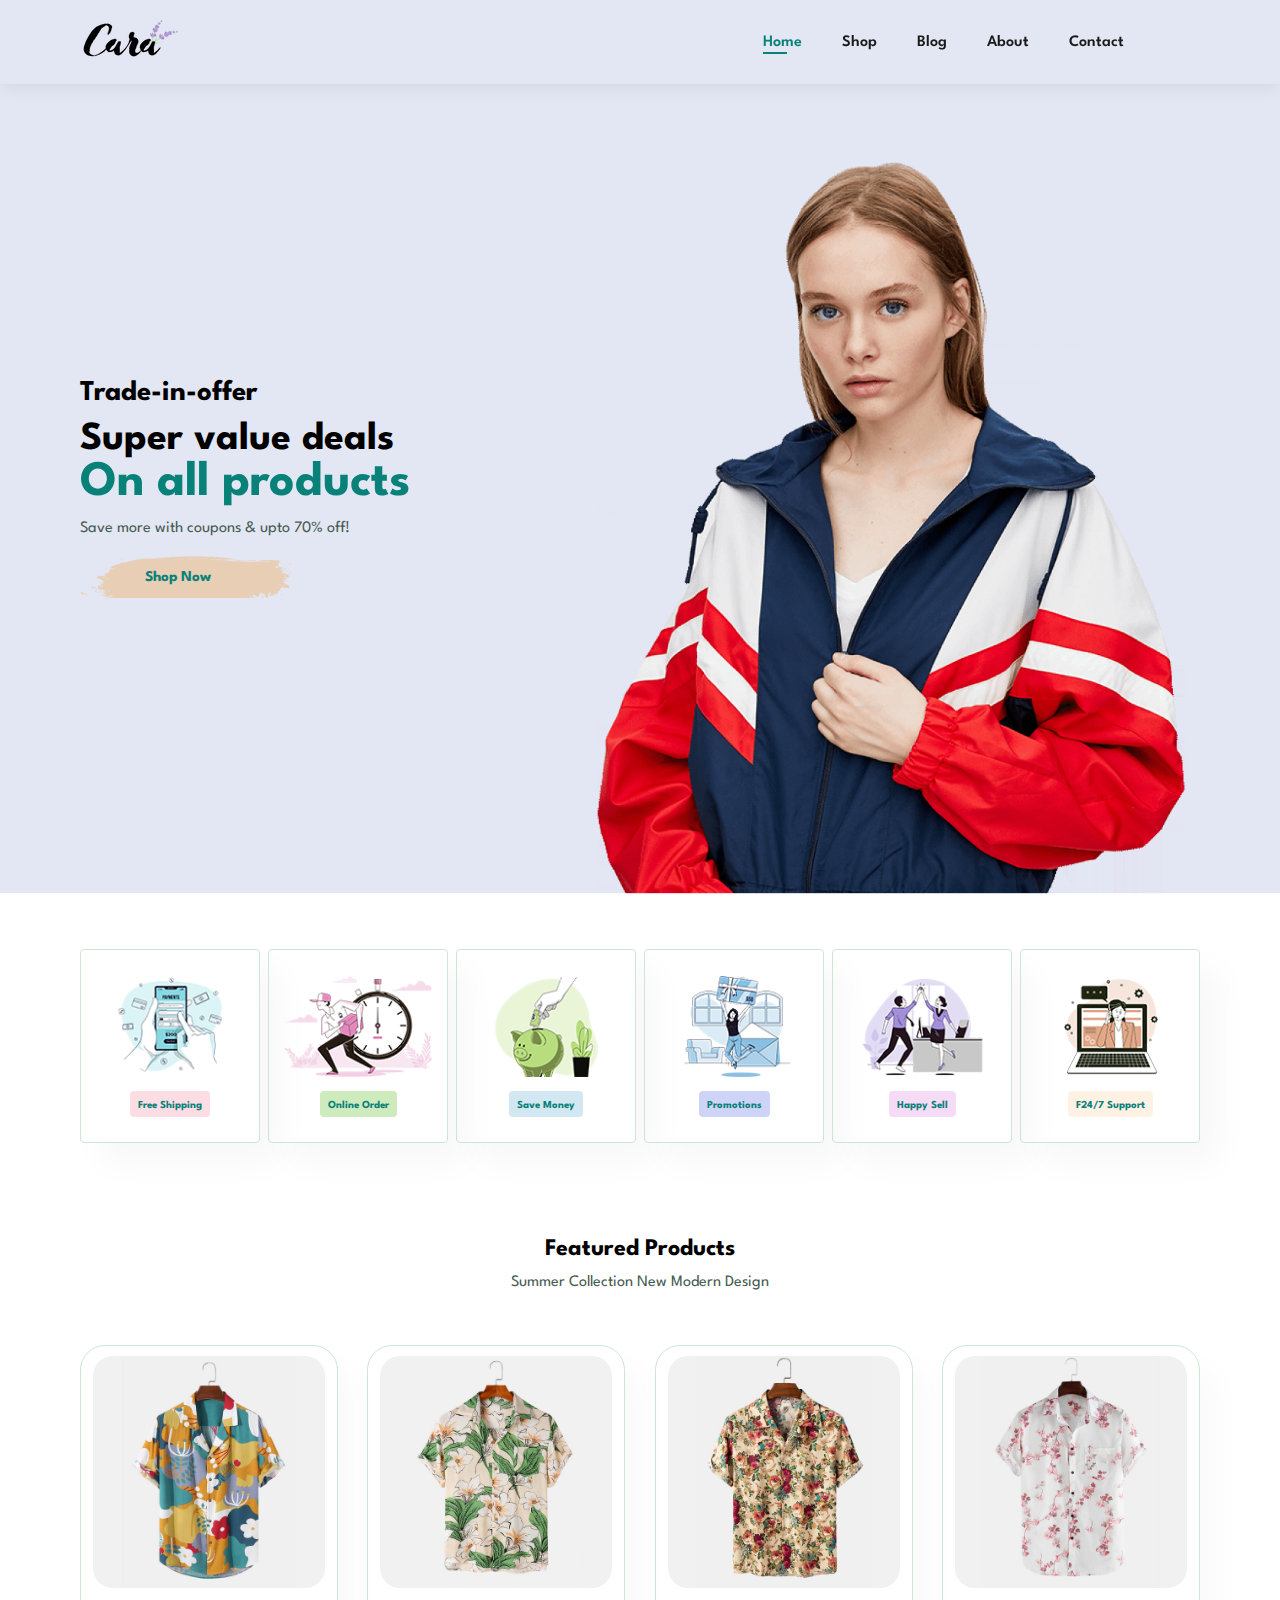
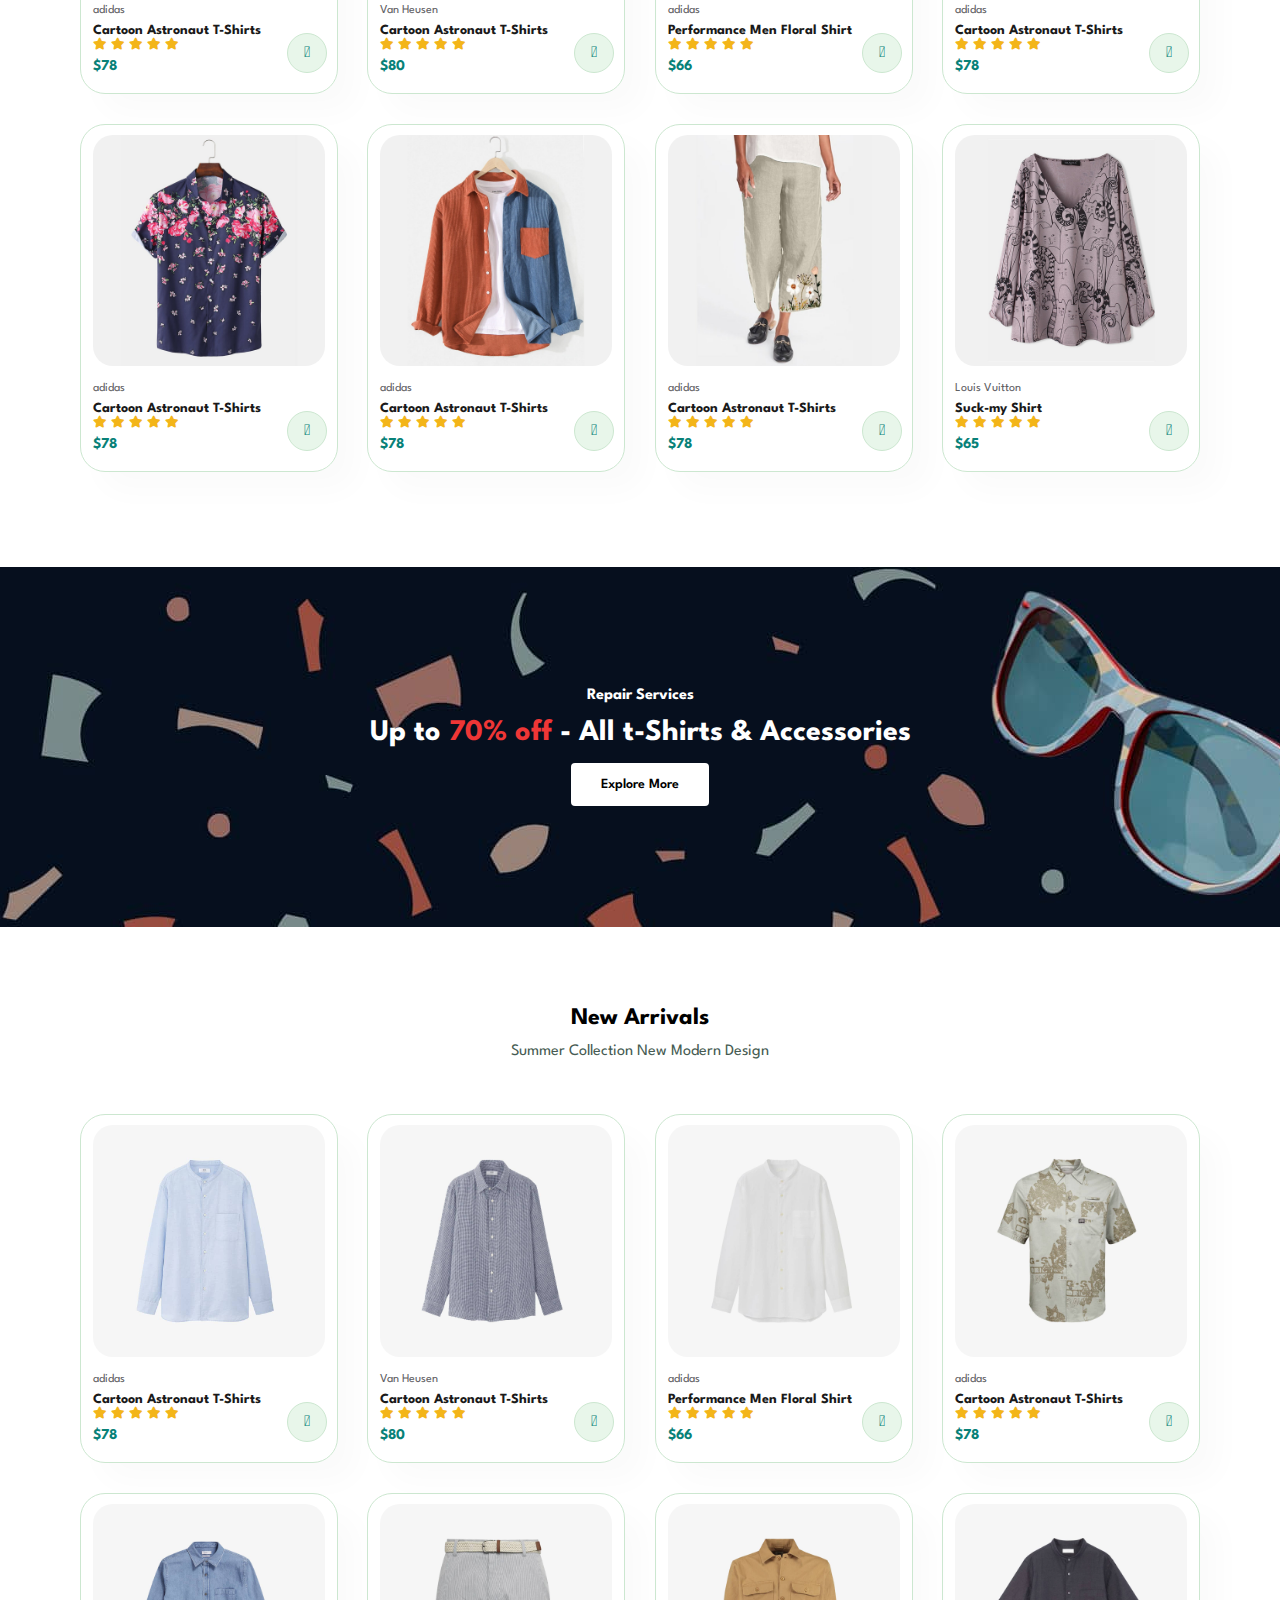
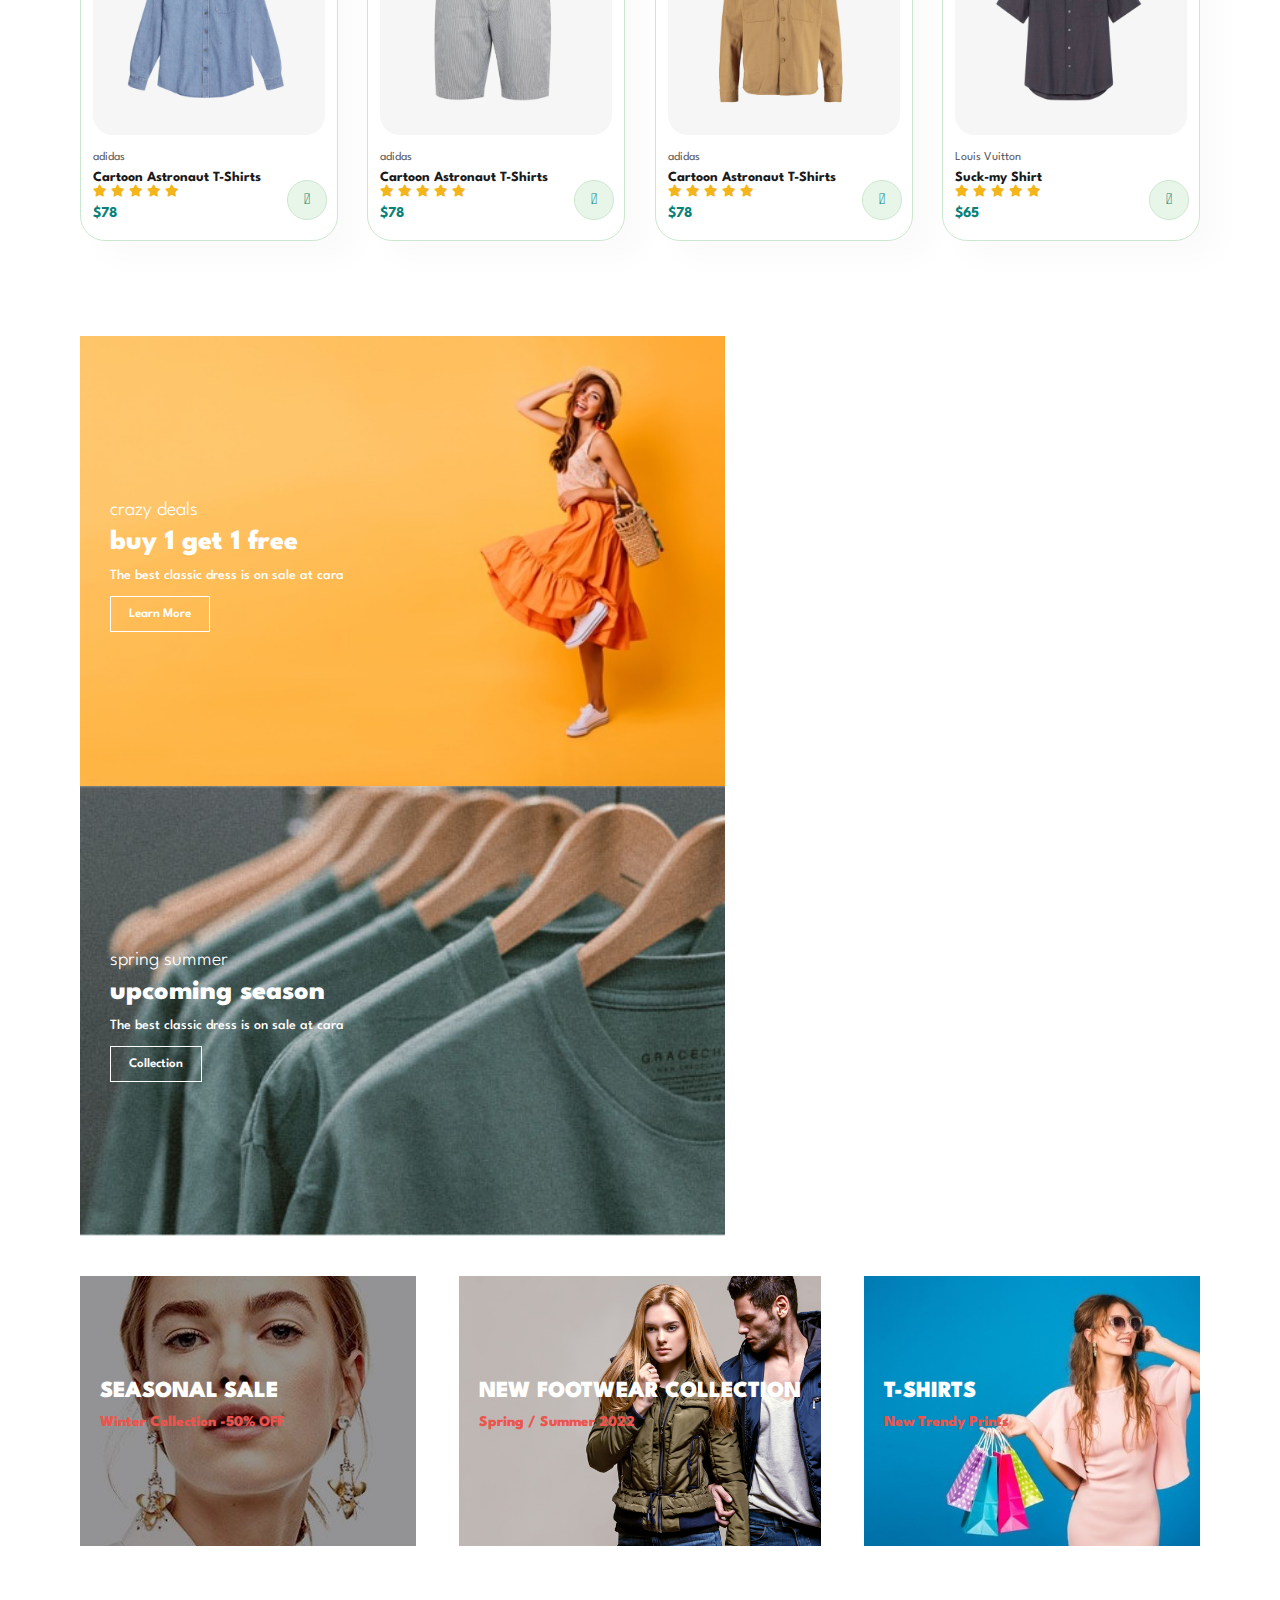
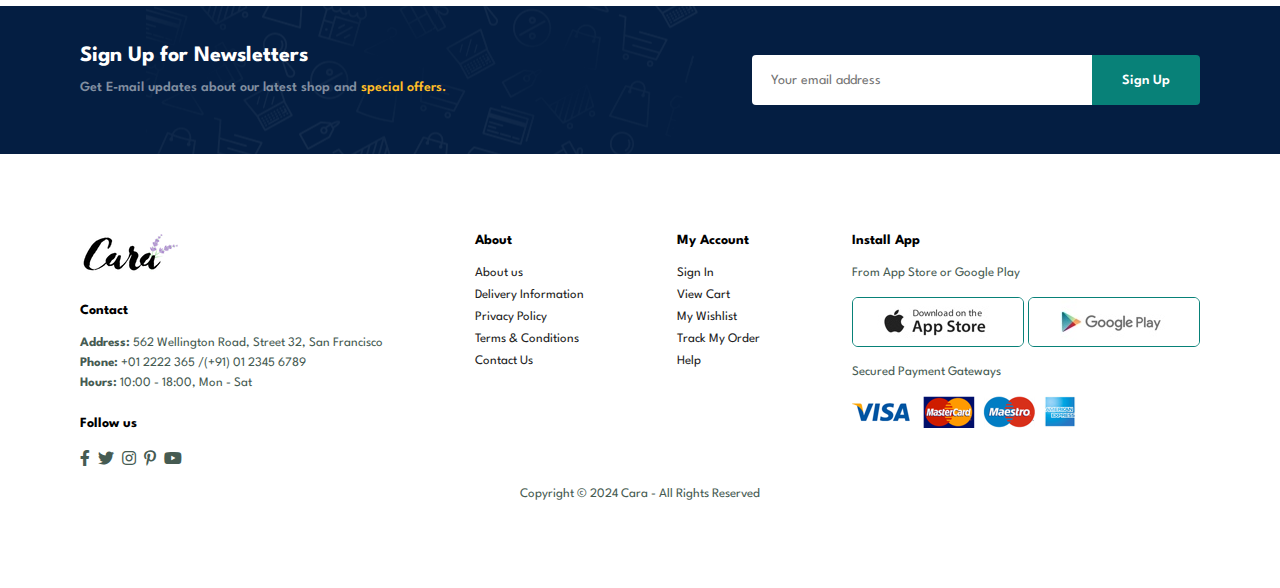
==== index.html @ 8eee8c04 "first commit" ====
<!DOCTYPE html>
<html lang="en">
<head>
    <meta charset="UTF-8">
    <meta name="viewport" content="width=device-width, initial-scale=1.0">
    <title>E-commerce Website</title>
    <link rel="stylesheet" href="https://pro.fontawesome.com/releases/v5.10.0/css/all.css"/>
    <link rel="stylesheet" href="style.css">
</head>
<body>
    <section id="header">
        <a href="#">
            <img src="img/logo.png" class="logo" alt="">
        </a>

        <div>
            <ul id="navbar">
                <li><a class="active" href="index.html">Home</a></li>
                <li><a href="shop.html">Shop</a></li>
                <li><a href="blog.html">Blog</a></li>
                <li><a href="about.html">About</a></li>
                <li><a href="contact.html">Contact</a></li>
                <li id="lg-bag"><a href="cart.html"><i class="far fa-shopping-bag"></i></a></li>
                <a href="#" id="close"><i class="far fa-times"></i></a>
            </ul>
        </div>
        <div id="mobile">
           
            <a href="cart.html"><i class="far fa-shopping-bag"></i></a>
            <i id="bar" class="fas fa-outdent"></i>
        </div>
    </section>

    <section id="hero">
        <h4>Trade-in-offer</h4>
        <h2>Super value deals</h2>
        <h1>On all products</h1>
        <p>Save more with coupons & upto 70% off!</p>
        <button>Shop Now</button>
    </section>

    <section id="feature"  class="section-p1">
        <div class="fe-box">
            <img src="img/features/f1.png" alt="">
            <h6>Free Shipping</h6>
        </div>
        <div class="fe-box">
            <img src="img/features/f2.png" alt="">
            <h6>Online Order</h6>
        </div>
        <div class="fe-box">
            <img src="img/features/f3.png" alt="">
            <h6>Save Money</h6>
        </div>
        <div class="fe-box">
            <img src="img/features/f4.png" alt="">
            <h6>Promotions</h6>
        </div>
        <div class="fe-box">
            <img src="img/features/f5.png" alt="">
            <h6>Happy Sell</h6>
        </div>
        <div class="fe-box">
            <img src="img/features/f6.png" alt="">
            <h6>F24/7 Support</h6>
        </div>
    </section>

    <section id="product1" class="section-p1">
        <h2>Featured Products</h2>
        <p>Summer Collection New Modern Design</p>
        <div class="pro-container">
            <div class="pro">
                <img src="img/products/f1.jpg" alt="">
                <div class="des">
                    <span>adidas</span>
                    <h5>Cartoon Astronaut T-Shirts</h5>
                    <div class="star">
                        <i class="fas fa-star"></i>
                        <i class="fas fa-star"></i>
                        <i class="fas fa-star"></i>
                        <i class="fas fa-star"></i>
                        <i class="fas fa-star"></i>
                    </div>
                    <h4>$78</h4>
                </div>
                <a href="#"><i class="fal fa-shopping-cart cart"></i></a>
                

            </div>
            <div class="pro">
                <img src="img/products/f2.jpg" alt="">
                <div class="des">
                    <span>Van Heusen</span>
                    <h5>Cartoon Astronaut T-Shirts</h5>
                    <div class="star">
                        <i class="fas fa-star"></i>
                        <i class="fas fa-star"></i>
                        <i class="fas fa-star"></i>
                        <i class="fas fa-star"></i>
                        <i class="fas fa-star"></i>
                    </div>
                    <h4>$80</h4>
                </div>
                <a href="#"><i class="fal fa-shopping-cart cart"></i></a>
                

            </div>
            <div class="pro">
                <img src="img/products/f3.jpg" alt="">
                <div class="des">
                    <span>adidas</span>
                    <h5>Performance Men Floral Shirt</h5>
                    <div class="star">
                        <i class="fas fa-star"></i>
                        <i class="fas fa-star"></i>
                        <i class="fas fa-star"></i>
                        <i class="fas fa-star"></i>
                        <i class="fas fa-star"></i>
                    </div>
                    <h4>$66</h4>
                </div>
                <a href="#"><i class="fal fa-shopping-cart cart"></i></a>
                

            </div>
            <div class="pro">
                <img src="img/products/f4.jpg" alt="">
                <div class="des">
                    <span>adidas</span>
                    <h5>Cartoon Astronaut T-Shirts</h5>
                    <div class="star">
                        <i class="fas fa-star"></i>
                        <i class="fas fa-star"></i>
                        <i class="fas fa-star"></i>
                        <i class="fas fa-star"></i>
                        <i class="fas fa-star"></i>
                    </div>
                    <h4>$78</h4>
                </div>
                <a href="#"><i class="fal fa-shopping-cart cart"></i></a>
                

            </div>
            <div class="pro">
                <img src="img/products/f5.jpg" alt="">
                <div class="des">
                    <span>adidas</span>
                    <h5>Cartoon Astronaut T-Shirts</h5>
                    <div class="star">
                        <i class="fas fa-star"></i>
                        <i class="fas fa-star"></i>
                        <i class="fas fa-star"></i>
                        <i class="fas fa-star"></i>
                        <i class="fas fa-star"></i>
                    </div>
                    <h4>$78</h4>
                </div>
                <a href="#"><i class="fal fa-shopping-cart cart"></i></a>
                

            </div>
            <div class="pro">
                <img src="img/products/f6.jpg" alt="">
                <div class="des">
                    <span>adidas</span>
                    <h5>Cartoon Astronaut T-Shirts</h5>
                    <div class="star">
                        <i class="fas fa-star"></i>
                        <i class="fas fa-star"></i>
                        <i class="fas fa-star"></i>
                        <i class="fas fa-star"></i>
                        <i class="fas fa-star"></i>
                    </div>
                    <h4>$78</h4>
                </div>
                <a href="#"><i class="fal fa-shopping-cart cart"></i></a>
                

            </div>
            <div class="pro">
                <img src="img/products/f7.jpg" alt="">
                <div class="des">
                    <span>adidas</span>
                    <h5>Cartoon Astronaut T-Shirts</h5>
                    <div class="star">
                        <i class="fas fa-star"></i>
                        <i class="fas fa-star"></i>
                        <i class="fas fa-star"></i>
                        <i class="fas fa-star"></i>
                        <i class="fas fa-star"></i>
                    </div>
                    <h4>$78</h4>
                </div>
                <a href="#"><i class="fal fa-shopping-cart cart"></i></a>
                

            </div>
            <div class="pro">
                <img src="img/products/f8.jpg" alt="">
                <div class="des">
                    <span>Louis Vuitton</span>
                    <h5>Suck-my Shirt</h5>
                    <div class="star">
                        <i class="fas fa-star"></i>
                        <i class="fas fa-star"></i>
                        <i class="fas fa-star"></i>
                        <i class="fas fa-star"></i>
                        <i class="fas fa-star"></i>
                    </div>
                    <h4>$65</h4>
                </div>
                <a href="#"><i class="fal fa-shopping-cart cart"></i></a>
                

            </div>
        </div>
    </section>

    <section id="banner" class="section-m1">
        <h4>Repair Services</h4>
        <h2>Up to <span>70% off</span> - All t-Shirts & Accessories</h2>
        <button class="normal">Explore More</button>
    </section>

    <section id="product1" class="section-p1">
        <h2>New Arrivals</h2>
        <p>Summer Collection New Modern Design</p>
        <div class="pro-container">
            <div class="pro">
                <img src="img/products/n1.jpg" alt="">
                <div class="des">
                    <span>adidas</span>
                    <h5>Cartoon Astronaut T-Shirts</h5>
                    <div class="star">
                        <i class="fas fa-star"></i>
                        <i class="fas fa-star"></i>
                        <i class="fas fa-star"></i>
                        <i class="fas fa-star"></i>
                        <i class="fas fa-star"></i>
                    </div>
                    <h4>$78</h4>
                </div>
                <a href="#"><i class="fal fa-shopping-cart cart"></i></a>
                

            </div>
            <div class="pro">
                <img src="img/products/n2.jpg" alt="">
                <div class="des">
                    <span>Van Heusen</span>
                    <h5>Cartoon Astronaut T-Shirts</h5>
                    <div class="star">
                        <i class="fas fa-star"></i>
                        <i class="fas fa-star"></i>
                        <i class="fas fa-star"></i>
                        <i class="fas fa-star"></i>
                        <i class="fas fa-star"></i>
                    </div>
                    <h4>$80</h4>
                </div>
                <a href="#"><i class="fal fa-shopping-cart cart"></i></a>
                

            </div>
            <div class="pro">
                <img src="img/products/n3.jpg" alt="">
                <div class="des">
                    <span>adidas</span>
                    <h5>Performance Men Floral Shirt</h5>
                    <div class="star">
                        <i class="fas fa-star"></i>
                        <i class="fas fa-star"></i>
                        <i class="fas fa-star"></i>
                        <i class="fas fa-star"></i>
                        <i class="fas fa-star"></i>
                    </div>
                    <h4>$66</h4>
                </div>
                <a href="#"><i class="fal fa-shopping-cart cart"></i></a>
                

            </div>
            <div class="pro">
                <img src="img/products/n4.jpg" alt="">
                <div class="des">
                    <span>adidas</span>
                    <h5>Cartoon Astronaut T-Shirts</h5>
                    <div class="star">
                        <i class="fas fa-star"></i>
                        <i class="fas fa-star"></i>
                        <i class="fas fa-star"></i>
                        <i class="fas fa-star"></i>
                        <i class="fas fa-star"></i>
                    </div>
                    <h4>$78</h4>
                </div>
                <a href="#"><i class="fal fa-shopping-cart cart"></i></a>
                

            </div>
            <div class="pro">
                <img src="img/products/n5.jpg" alt="">
                <div class="des">
                    <span>adidas</span>
                    <h5>Cartoon Astronaut T-Shirts</h5>
                    <div class="star">
                        <i class="fas fa-star"></i>
                        <i class="fas fa-star"></i>
                        <i class="fas fa-star"></i>
                        <i class="fas fa-star"></i>
                        <i class="fas fa-star"></i>
                    </div>
                    <h4>$78</h4>
                </div>
                <a href="#"><i class="fal fa-shopping-cart cart"></i></a>
                

            </div>
            <div class="pro">
                <img src="img/products/n6.jpg" alt="">
                <div class="des">
                    <span>adidas</span>
                    <h5>Cartoon Astronaut T-Shirts</h5>
                    <div class="star">
                        <i class="fas fa-star"></i>
                        <i class="fas fa-star"></i>
                        <i class="fas fa-star"></i>
                        <i class="fas fa-star"></i>
                        <i class="fas fa-star"></i>
                    </div>
                    <h4>$78</h4>
                </div>
                <a href="#"><i class="fal fa-shopping-cart cart"></i></a>
                

            </div>
            <div class="pro">
                <img src="img/products/n7.jpg" alt="">
                <div class="des">
                    <span>adidas</span>
                    <h5>Cartoon Astronaut T-Shirts</h5>
                    <div class="star">
                        <i class="fas fa-star"></i>
                        <i class="fas fa-star"></i>
                        <i class="fas fa-star"></i>
                        <i class="fas fa-star"></i>
                        <i class="fas fa-star"></i>
                    </div>
                    <h4>$78</h4>
                </div>
                <a href="#"><i class="fal fa-shopping-cart cart"></i></a>
                

            </div>
            <div class="pro">
                <img src="img/products/n8.jpg" alt="">
                <div class="des">
                    <span>Louis Vuitton</span>
                    <h5>Suck-my Shirt</h5>
                    <div class="star">
                        <i class="fas fa-star"></i>
                        <i class="fas fa-star"></i>
                        <i class="fas fa-star"></i>
                        <i class="fas fa-star"></i>
                        <i class="fas fa-star"></i>
                    </div>
                    <h4>$65</h4>
                </div>
                <a href="#"><i class="fal fa-shopping-cart cart"></i></a>
                

            </div>
        </div>
    </section>

    <section id="sm-banner" class="section-p1">
        <div class="banner-box">
            <h4>crazy deals</h4>
            <h2>buy 1 get 1 free</h2>
            <span>The best classic dress is on sale at cara</span>
            <button class="white">Learn More</button>
        </div>
        <div class="banner-box banner-box2">
            <h4>spring summer</h4>
            <h2>upcoming season</h2>
            <span>The best classic dress is on sale at cara</span>
            <button class="white">Collection</button>
        </div>
    </section>

    <section id="banner3" >
        <div class="banner-box">
           
            <h2>SEASONAL SALE</h2>
            <h3>Winter Collection -50% OFF</h3>
            
        </div>
        <div class="banner-box banner-box2">
           
            <h2>NEW FOOTWEAR COLLECTION</h2>
            <h3>Spring / Summer 2022</h3>
            
        </div>
        <div class="banner-box banner-box3">
           
            <h2>T-SHIRTS</h2>
            <h3>New Trendy Prints</h3>
            
        </div>
    </section>

    <section id="newsletter" class="section-p1  section-m1">
        <div class="newstext">
            <h4>Sign Up for Newsletters</h4>
            <p>Get E-mail updates about our latest shop and <span>special offers.</span></p>
        </div>
        <div class="form">
            <input type="text" placeholder="Your email address">
            <button class="normal">Sign Up</button>
        </div>
    </section>

    <footer class="section-p1 section-m1">
        <div class="col">
          <img class="logo" src="img/logo.png" alt="">
          <h4>Contact</h4>
          <p><strong>Address: </strong>562 Wellington Road, Street 32, San Francisco</p>
          <p><strong>Phone: </strong>+01 2222 365 /(+91) 01 2345 6789</p>
          <p><strong>Hours: </strong>10:00 - 18:00, Mon - Sat</p>
          <div class="follow">
            <h4>Follow us</h4>
            <div class="icon">
              <i class="fab fa-facebook-f"></i>
              <i class="fab fa-twitter"></i>
              <i class="fab fa-instagram"></i>
              <i class="fab fa-pinterest-p"></i>
              <i class="fab fa-youtube"></i>
            </div>
          </div>
        </div>
      
        <div class="col">
          <h4>About</h4>
          <a href="#">About us</a>
          <a href="#">Delivery Information</a>
          <a href="#">Privacy Policy</a>
          <a href="#">Terms & Conditions</a>
          <a href="#">Contact Us</a>
          
        </div>
          <div class="col">
            <h4>My Account</h4>
            <a href="#">Sign In</a>
            <a href="#">View Cart</a>
            <a href="#">My Wishlist</a>
            <a href="#">Track My Order</a>
            <a href="#">Help</a>
          </div>
          <div class="col install">
            <h4>Install App</h4>
            <p>From App Store or Google Play</p>
            <div class="row">
                <img src="img/pay/app.jpg" alt="">
                <img src="img/pay/play.jpg" alt="">
            </div>
            <p>Secured Payment Gateways</p>
            <img src="img/pay/pay.png" alt="">
        </div>
        <div class="copyright">
            <p>Copyright © 2024 Cara - All Rights Reserved</p>
        </div>
        
          </footer>
          
    

    
    <script src="script.js"></script>
    
</body>
</html>
---- style.css ----
@import url("https://fonts.googleapis.com/css2?family=Spartan:wght@100;200;300;400;500;600;700;800;900&display=swap");
*{
    padding: 0;
    margin: 0;
    box-sizing: border-box;
    font-family: 'Spartan',sans-serif;
}

body{
    width:100%;
}
p {
    font-size: 16px;
    color: #465b52;
    margin: 15px 0 20px 0;
  }
  
  .section-p1 {
    padding: 40px 80px;
  }
  
  .section-m1 {
    margin: 40px 0;
  }

#header{
    display: flex;
    align-items: center;
    justify-content: space-between;
    padding: 20px 80px;
    background: #E3E6F3;
    box-shadow: 0 5px 15px rgba(0,0,0,0.06);
    z-index: 999;
    position: sticky;
    top: 0;
    left: 0;
}

#navbar{
    display: flex;
    align-items: center;
    justify-content: center;
}
#mobile{
    display: none;
    align-items: center;
}

#navbar li{
    list-style: none;
    padding: 0 20px;
    position: relative;
}

#navbar li a{
    text-decoration: none;
    font-size: 16px;
    font-weight: 600;
    color: #1a1a1a;
    transition: 0.3s ease;
}

#navbar li a:hover,
#navbar li a.active{
    color: #088178;
}

#navbar li a.active::after,
#navbar li a:hover::after{
    content: "";
    width: 30%;
    height: 2px;
    background: #088178;
    position: absolute;
    bottom: -4px;
    left: 20px;
}
/* Home page */
#hero{
    background-image: url("img/hero4.png");
    height: 90vh;
    width: 100%;
    background-size: cover;
    background-position: top 25% right 0;
    padding: 0 80px;
    display: flex;
    flex-direction: column;
    align-items: flex-start;
    justify-content: center;
}

#hero h4{
    padding-bottom: 15px;
    font-size: 1.8rem;

}
#hero h2{
   
    font-size: 2.5rem;
}
#hero h1{
    color: #088178;
    font-size: 3.1rem;
    padding-top: 2px;
}

#hero button{
    background-image: url("img/button.png");
    background-color: transparent;
    color: #088178 ;
    border:0;
    padding: 14px 80px 14px 65px;
    background-repeat: no-repeat;
    font-weight: 700;
    cursor: pointer;
    font-size: 15px;
}
#feature{
    display: flex;
    align-items: center;
    justify-content: space-between;
    flex-wrap: wrap;
}
#feature .fe-box{
width: 180px;
text-align: center;
padding: 25px 15px;
box-shadow: 20px 20px 34px rgba(0,0,0,0.03);
border: 1px solid #cce7d0;
border-radius: 4px;
margin: 15px 0;

}
#feature .fe-box img{

    margin-bottom: 10px;
    width: 100%;
}
#feature .fe-box:hover{

    box-shadow: 10px 10px 54px rgba(70,62,221,0.1);
}

#feature .fe-box h6{

    padding: 9px 8px 6px 8px;
    line-height: 1;
    border-radius: 4px;
    color: #088178;
    background-color: #fddde4;
    display: inline-block;
}

#feature .fe-box:nth-child(2) h6{
    background-color: #cdebbc;
}
#feature .fe-box:nth-child(3) h6{
    background-color: #d1e8f2;
}
#feature .fe-box:nth-child(4) h6{
    background-color: #cdd4f8;
}
#feature .fe-box:nth-child(5) h6{
    background-color: #f6dbf6;
}
#feature .fe-box:nth-child(6) h6{
    background-color: #fff2e5;
}
#product1{
    text-align: center;
}
#product1 .pro-container{
    display: flex;
    justify-content: space-between;
    padding-top: 20px;
    flex-wrap: wrap;
}
#product1 .pro{
    width: 23%;
    min-width: 250px;
    padding: 10px 12px;
    border: 1px solid #cce7d0;
    border-radius: 25px;
    cursor: pointer;
    box-shadow: 20px 20px 30px rgba(0,0,0,0.02);
    margin: 15px 0;
    transition: 0.2s ease;
    position: relative;
}
#product1 .pro:hover{
    box-shadow:20px 20px 30px rgba(0,0,0,0.06);
}

#product1 .pro img{
    width: 100%;
    border-radius: 20px;
}

#product1 .pro .des{
text-align: start;
padding: 10px 0;
}
#product1 .pro .des span {
    color: #606063;
    font-size: 12px;
  }
  
  #product1 .pro .des h5 {
    padding-top: 7px;
    color: #1a1a1a;
    font-size: 14px;
  }
  
  #product1 .pro .des i {
    font-size: 12px;
    color: rgb(243, 181, 25);

  }
  
  #product1 .pro .des  h4{
    padding-top: 7px;
    font-size: 15px;
    font-weight:700 ;
    color: #088178;
  }

  
  #product1 .pro .cart {
    width: 40px;
    height: 40px;
    line-height: 40px;
    border-radius: 50px;
    background-color: #e8f6ea;
    font-weight: 500;
    color: #088178;
    border: 1px solid #cce7d0;
    position: absolute;
    bottom: 20px;
    right: 10px;
  }
  
  #banner{
    display: flex;
    flex-direction: column;
    align-items: center;
    justify-content: center;
    text-align: center;
    background-image: url("img/banner/b2.jpg");
    width: 100%;
    height: 40vh;
    background-size: cover ;
    background-position: center;
  }

  #banner h4{

    color: #fff;
    font-size: 16px;
  }

  #banner h2{

    color: #fff;
    font-size: 30px;
    padding: 16px 0;

  }

  #banner h2 span{

    color: #ef3636;
   
  }
  button.normal {
    font-size: 14px;
    font-weight: 600;
    padding: 15px 30px;
    color: #000;
    background-color: #fff;
    border-radius: 4px;
    cursor: pointer;
    border: none;
    outline: none;
    transition: 0.2s;
}

#banner button:hover{
background: #088178;
color: #fff;

}
#sm-banner .banner-box{
    display: flex;
    flex-direction: column;
    align-items: flex-start;
    justify-content: center;
    text-align: center;
    background-image: url("img/banner/b17.jpg");
    min-width: 645px;
    height: 50vh;
    background-size: cover ;
    background-position: center;
    padding: 30px;
}
#sm-banner .banner-box2{
    background-image: url("img/banner/b10.jpg");
}

#sm-banner{
    display: flex;
    justify-content: space-between;
    flex-wrap: wrap;
}


#sm-banner h4{
    color: #fff;
    font-size: 20px;
    font-weight: 300;
    padding: 10px 0;
}

#sm-banner h2{
    color: #fff;
    font-size: 28px;
    font-weight: 800;
}
#sm-banner span{
    color: #fff;
    font-size: 14px;
    font-weight: 500;
    padding: 14px 0;
}

button.white {
    font-size: 13px;
    font-weight: 600;
    padding: 11px 18px;
    color: #fff;
    background-color: transparent;
   
    cursor: pointer;
    border: 1px solid #fff;
    outline: none;
    transition: 0.2s;
}

#sm-banner .banner-box:hover button{
background-color: #088178;
border: 1px solid #088178;

}

#banner3 .banner-box{

    display: flex;
    flex-direction: column;
    align-items: flex-start;
    justify-content: center;
   
    background-image: url("img/banner/b7.jpg");
    min-width: 30%;
    height: 30vh;
    background-size: cover ;
    background-position: center;
    padding: 20px;
    margin-bottom: 20px;
}
#banner3 .banner-box2{
    background-image: url("img/banner/b4.jpg");
}
#banner3 .banner-box3{
    background-image: url("img/banner/b18.jpg");
}

#banner3 h2{
    color: #fff;
    font-size: 23px;
    font-weight: 900;
    

}

#banner3 h3{
    color: #ec544e;
    font-size: 15px;
    font-weight: 800;
    padding: 13px 0;

}

#banner3{
    display: flex;
    justify-content: space-between;
    flex-wrap: wrap;
    padding: 0 80px;
}
#close{
    display: none;
}

#newsletter {
    display: flex;
    justify-content: space-between;
    flex-wrap: wrap;
    align-items: center;
    background-image: url("img/banner/b14.png");
    background-repeat: no-repeat;
    background-position: 20% 30%;
    background-color: #041e42;
}

#newsletter h4 {
    font-size: 22px;
    font-weight: 700;
    color: #fff;
}

#newsletter p {
    font-size: 14px;
    font-weight: 600;
    color: #818ea0;
}
#newsletter p span {
    
    color: #ffbd27;
}

#newsletter input {
    height: 3.125rem;
    padding: 0 1.25em;
    font-size: 14px;
    width: 100%;
    border: 1px solid transparent;
    border-radius: 4px;
    outline: none;
    border-top-right-radius: 0;
    border-bottom-right-radius: 0;
  }
  
  #newsletter button {
    background-color: #088178;
    color: #fff;
    white-space: nowrap;
    border-top-left-radius: 0;
    border-bottom-left-radius: 0;
  }
  #newsletter .form{
    display: flex;
    width: 40%;
  }
  footer {
    display: flex;
   
    flex-wrap: wrap;
    justify-content: space-between;
}

footer .col {
    display: flex;
    flex-direction: column;
    align-items: flex-start;
    margin-bottom: 20px;
}

footer .logo {
    margin-bottom: 30px;
}
footer h4{
    font-size: 14px;
    padding-bottom: 20px;
}

footer p{
    font-size: 13px;
   margin: 0 0 8px 0;
}

footer a{
    text-decoration: none;
    font-size: 13px;
    color: #222;
    margin-bottom: 10px;
}

footer .follow{
    margin-top: 20px;
}

footer .follow i{
    color: #465b52;
    padding-right: 4px;
}
footer .install .row img{
    border: 1px solid #088178;
    border-radius: 6px;
}

footer .install img{
   margin: 10px 0 15px 0;
}

footer .follow i:hover,
footer a:hover{
    color: #088178;
}


footer .copyright{
    width: 100%;
    text-align: center;
}

/* Media Query */
@media (max-width:799px){
    .section-p1 {
        padding: 40px 40px;
    }
    #navbar {
        display: flex;
        flex-direction: column;

        align-items: flex-start;
        justify-content: flex-start;
        position: fixed;
        top: 0;
        right: -300px;
        height: 100vh;
        width: 300px;
        background-color: #E3E6F3;
        box-shadow: 0 40px 60px rgba(0,0,0,0.1);
        padding: 80px 0 0 10px;
        transition: 0.3s ;
    }
    #navbar li{
        margin-bottom: 25px;
    }
    #mobile{
        display: flex;
        align-items: center;
    }
    #mobile i{
        color: #1a1a1a;
        font-size: 24px;
        padding-left: 20px;
    }
    #navbar.active{
        right: 0;
    }
    #close{
        display: initial;
        position: absolute;
        top: 30px;
        left: 30px;
        color: #222;
        font-size: 24px;
    }
    #lg-bag{
        display: none;
    }
    
    #hero {
        
        height: 70vh;
  
      
        background-position: top 30% right 30%;
        padding: 0 80px;
      
    }
    #feature {
        
        justify-content: center;
    }
    #feature .fe-box {
     
        margin: 15px 15px;
    }
    #product1 .pro-container {
        
        justify-content: center;
       
    }
    #product1 .pro {
      
        margin: 15px;
    }
    #banner {
        height: 20vh;
    }
    #sm-banner .banner-box {
       
        min-width: 100%;
        height: 30vh;
    }
    #banner3 {
        padding: 0 40px;
    }
    #banner3 .banner-box {
       
        width: 28%;
     
    }
    #newsletter .form {
       
        width: 70%;
    }
}

@media(max-width:477px){
    .section-p1 {
        padding: 20px;
    }
    #header {
   
        padding: 10px 30px;
        
    }
    #hero h2 {
        font-size: 32px;
    }
    #hero h1 {
      
        font-size: 38px;
   
    }
    #hero {
       
        background-position: 55%;
        padding: 0 20px;
        
    }
    #feature .fe-box {
        width: 155px;
        
        margin: 0 0 15px 0;
    }
    #feature {
       
        justify-content: space-between;
      
    }
    #product1 .pro {
        width: 100%;
       
    }
    #banner {
    
        height: 40vh;
       
    }
    #banner3 {
        padding: 0 20px;
    }
    #banner3 .banner-box {
        width: 100%;
    }
    #newsletter .form {
        width: 100%;
    }
    #newsletter{
        padding: 40px 20px;
    }
}
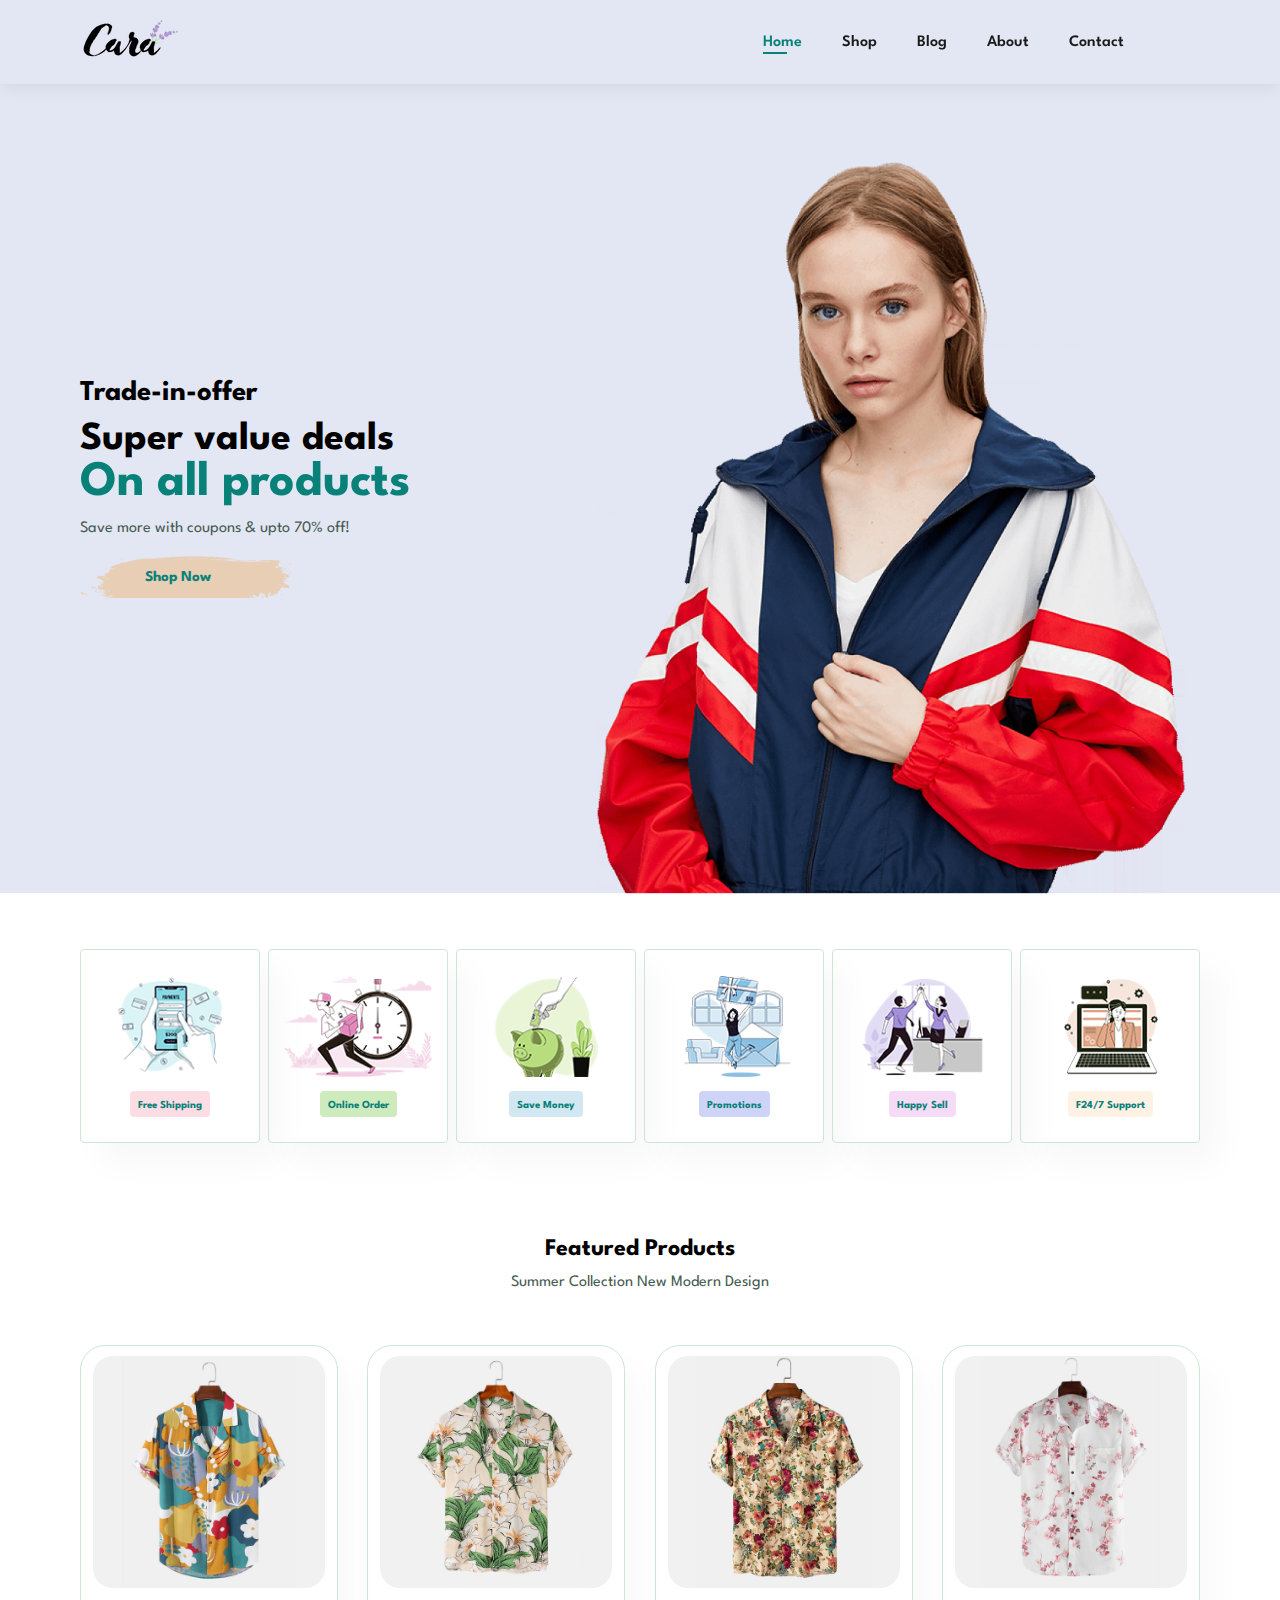
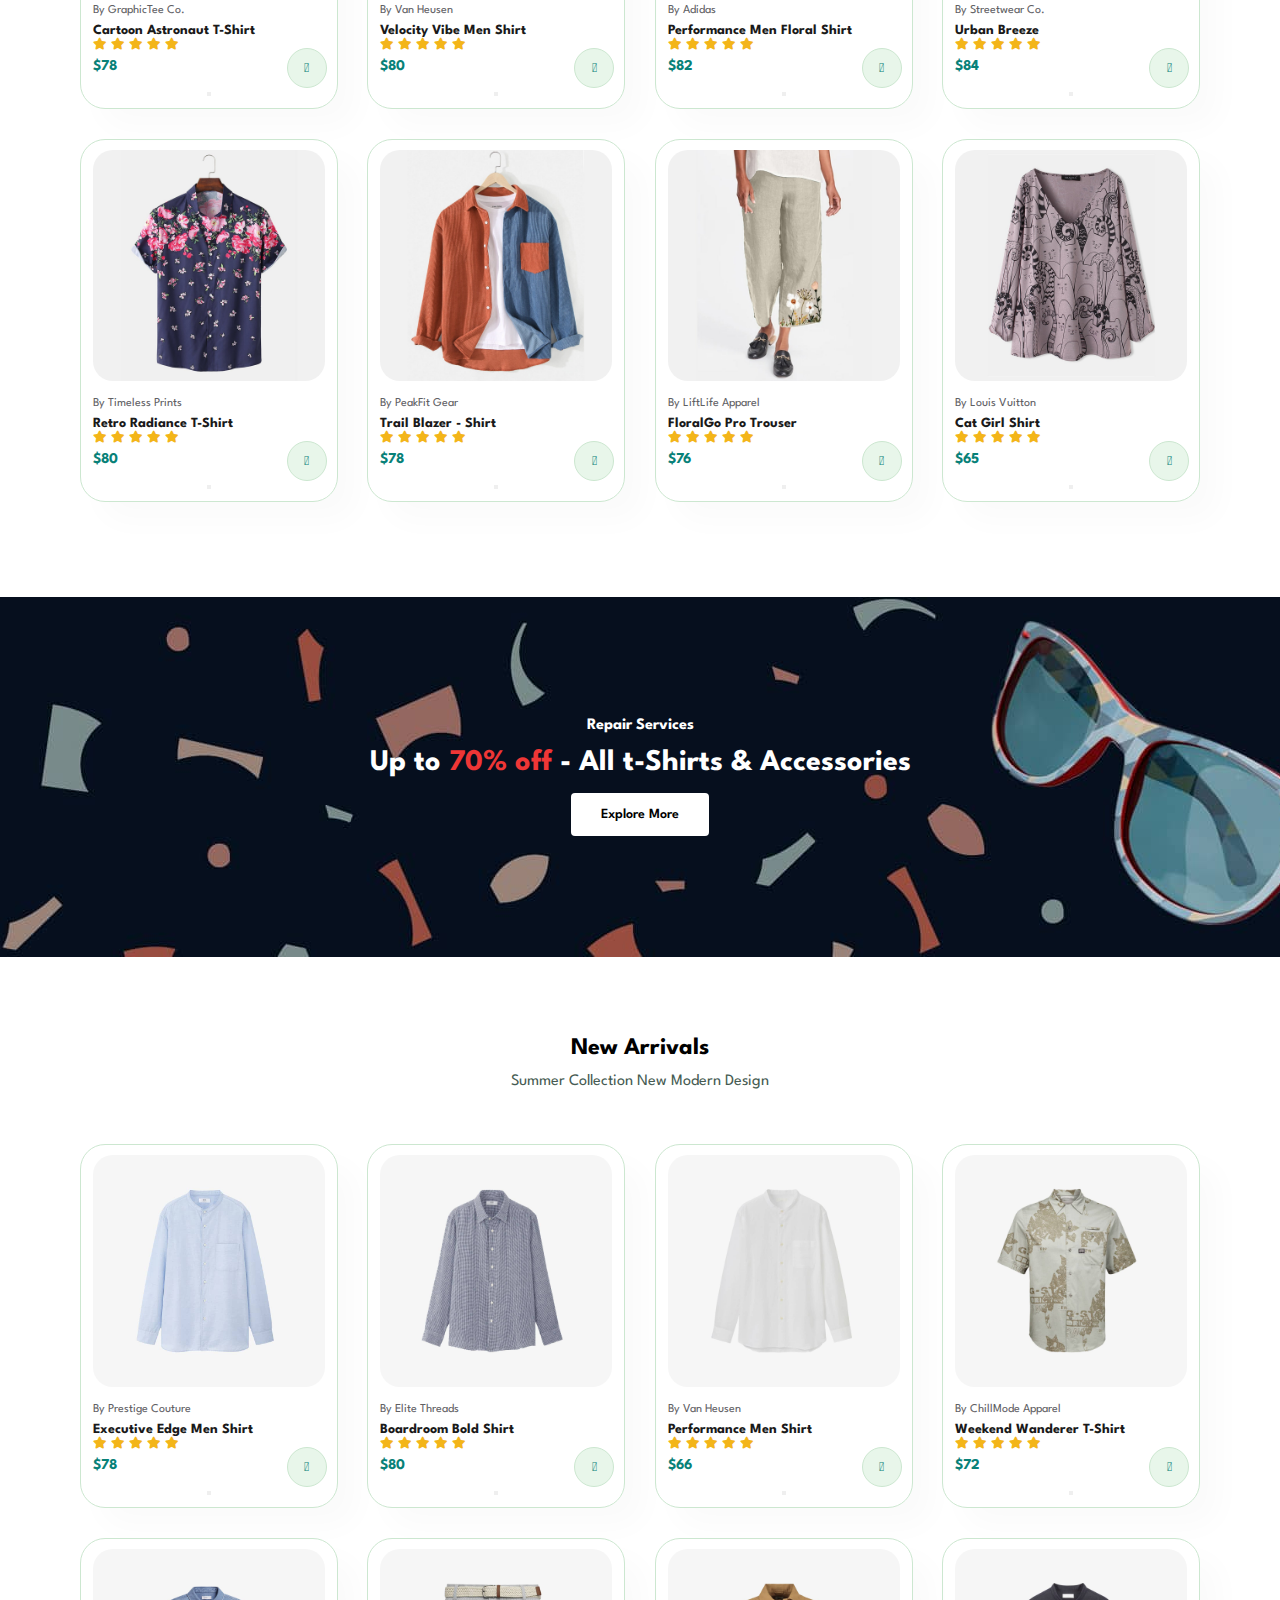
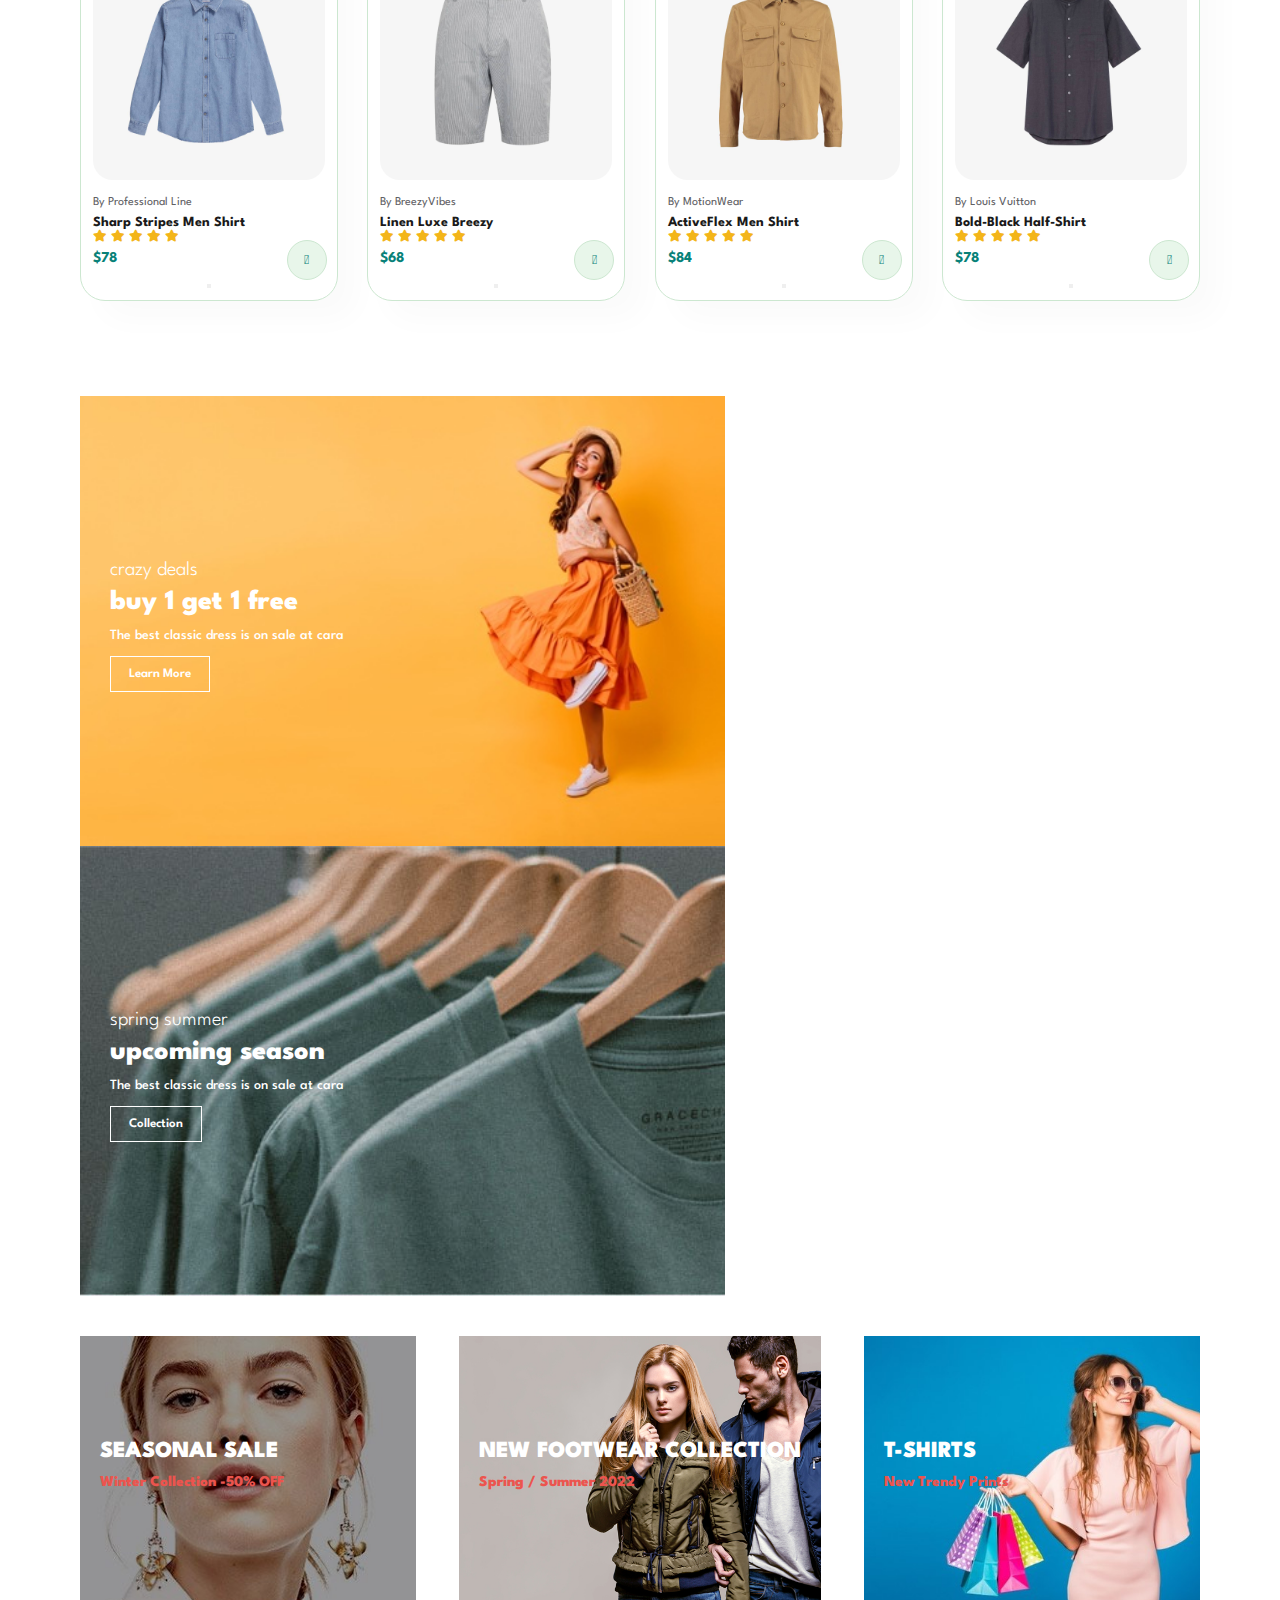
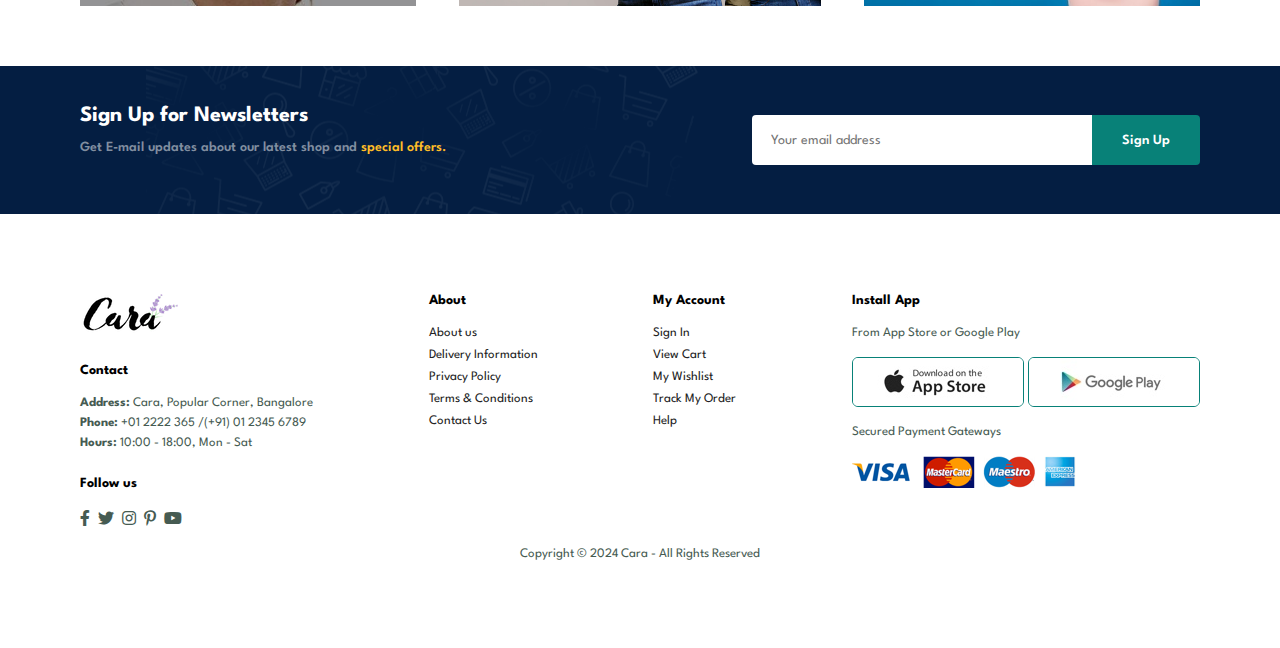
==== commit 3ce1312b: "added cart.js" ====
--- a/index.html
+++ b/index.html
@@ -3,33 +3,41 @@
 <head>
     <meta charset="UTF-8">
     <meta name="viewport" content="width=device-width, initial-scale=1.0">
-    <title>E-commerce Website</title>
+    <title>Cara-Shoppy</title>
     <link rel="stylesheet" href="https://pro.fontawesome.com/releases/v5.10.0/css/all.css"/>
     <link rel="stylesheet" href="style.css">
 </head>
 <body>
-    <section id="header">
-        <a href="#">
-            <img src="img/logo.png" class="logo" alt="">
+<section id="header">
+    <a href="#">
+        <img src="img/logo.png" class="logo" alt="">
+    </a>
+
+    <div>
+        <ul id="navbar">
+            <li><a class="active" href="index.html">Home</a></li>
+            <li><a href="shop.html">Shop</a></li>
+            <li><a href="blog.html">Blog</a></li>
+            <li><a href="about.html">About</a></li>
+            <li><a href="contact.html">Contact</a></li>
+            <li id="lg-bag">
+                <a href="cart.html">
+                    <i class="far fa-shopping-bag"></i>
+                    <span id="cart-count">0</span> <!-- Added cart count badge -->
+                </a>
+            </li>
+            <a href="#" id="close"><i class="far fa-times"></i></a>
+        </ul>
+    </div>
+    <div id="mobile">
+        <a href="cart.html">
+            <i class="far fa-shopping-bag"></i>
+            <span id="mobile-cart-count">0</span> <!-- Cart count for mobile -->
         </a>
-
-        <div>
-            <ul id="navbar">
-                <li><a class="active" href="index.html">Home</a></li>
-                <li><a href="shop.html">Shop</a></li>
-                <li><a href="blog.html">Blog</a></li>
-                <li><a href="about.html">About</a></li>
-                <li><a href="contact.html">Contact</a></li>
-                <li id="lg-bag"><a href="cart.html"><i class="far fa-shopping-bag"></i></a></li>
-                <a href="#" id="close"><i class="far fa-times"></i></a>
-            </ul>
-        </div>
-        <div id="mobile">
-           
-            <a href="cart.html"><i class="far fa-shopping-bag"></i></a>
-            <i id="bar" class="fas fa-outdent"></i>
-        </div>
-    </section>
+        <i id="bar" class="fas fa-outdent"></i>
+    </div>
+</section>
+
 
     <section id="hero">
         <h4>Trade-in-offer</h4>
@@ -73,144 +81,144 @@
             <div class="pro">
                 <img src="img/products/f1.jpg" alt="">
                 <div class="des">
-                    <span>adidas</span>
-                    <h5>Cartoon Astronaut T-Shirts</h5>
-                    <div class="star">
-                        <i class="fas fa-star"></i>
-                        <i class="fas fa-star"></i>
-                        <i class="fas fa-star"></i>
-                        <i class="fas fa-star"></i>
-                        <i class="fas fa-star"></i>
-                    </div>
-                    <h4>$78</h4>
-                </div>
-                <a href="#"><i class="fal fa-shopping-cart cart"></i></a>
+                    <span>By GraphicTee Co.</span>
+                    <h5 class="product-name">Cartoon Astronaut T-Shirt</h5>
+                    <div class="star">
+                        <i class="fas fa-star"></i>
+                        <i class="fas fa-star"></i>
+                        <i class="fas fa-star"></i>
+                        <i class="fas fa-star"></i>
+                        <i class="fas fa-star"></i>
+                    </div>
+                    <span class="pp">$<h4 class="product-price">78</h4></span>
+                </div>
+                <button class="add-to-cart-btn"><i class="fal fa-shopping-cart cart"></i></button>
                 
 
             </div>
             <div class="pro">
                 <img src="img/products/f2.jpg" alt="">
                 <div class="des">
-                    <span>Van Heusen</span>
-                    <h5>Cartoon Astronaut T-Shirts</h5>
-                    <div class="star">
-                        <i class="fas fa-star"></i>
-                        <i class="fas fa-star"></i>
-                        <i class="fas fa-star"></i>
-                        <i class="fas fa-star"></i>
-                        <i class="fas fa-star"></i>
-                    </div>
-                    <h4>$80</h4>
-                </div>
-                <a href="#"><i class="fal fa-shopping-cart cart"></i></a>
+                    <span>By Van Heusen</span>
+                    <h5 class="product-name">Velocity Vibe Men Shirt</h5>
+                    <div class="star">
+                        <i class="fas fa-star"></i>
+                        <i class="fas fa-star"></i>
+                        <i class="fas fa-star"></i>
+                        <i class="fas fa-star"></i>
+                        <i class="fas fa-star"></i>
+                    </div>
+                    <span class="pp">$<h4 class="product-price">80</h4></span>
+                </div>
+                <button class="add-to-cart-btn"><i class="fal fa-shopping-cart cart"></i></button>
                 
 
             </div>
             <div class="pro">
                 <img src="img/products/f3.jpg" alt="">
                 <div class="des">
-                    <span>adidas</span>
-                    <h5>Performance Men Floral Shirt</h5>
-                    <div class="star">
-                        <i class="fas fa-star"></i>
-                        <i class="fas fa-star"></i>
-                        <i class="fas fa-star"></i>
-                        <i class="fas fa-star"></i>
-                        <i class="fas fa-star"></i>
-                    </div>
-                    <h4>$66</h4>
-                </div>
-                <a href="#"><i class="fal fa-shopping-cart cart"></i></a>
+                    <span>By Adidas</span>
+                    <h5 class="product-name">Performance Men Floral Shirt</h5>
+                    <div class="star">
+                        <i class="fas fa-star"></i>
+                        <i class="fas fa-star"></i>
+                        <i class="fas fa-star"></i>
+                        <i class="fas fa-star"></i>
+                        <i class="fas fa-star"></i>
+                    </div>
+                    <span class="pp">$<h4 class="product-price">82</h4></span>
+                </div>
+                <button class="add-to-cart-btn"><i class="fal fa-shopping-cart cart"></i></button>
                 
 
             </div>
             <div class="pro">
                 <img src="img/products/f4.jpg" alt="">
                 <div class="des">
-                    <span>adidas</span>
-                    <h5>Cartoon Astronaut T-Shirts</h5>
-                    <div class="star">
-                        <i class="fas fa-star"></i>
-                        <i class="fas fa-star"></i>
-                        <i class="fas fa-star"></i>
-                        <i class="fas fa-star"></i>
-                        <i class="fas fa-star"></i>
-                    </div>
-                    <h4>$78</h4>
-                </div>
-                <a href="#"><i class="fal fa-shopping-cart cart"></i></a>
+                    <span>By Streetwear Co.</span>
+                    <h5 class="product-name">Urban Breeze</h5>
+                    <div class="star">
+                        <i class="fas fa-star"></i>
+                        <i class="fas fa-star"></i>
+                        <i class="fas fa-star"></i>
+                        <i class="fas fa-star"></i>
+                        <i class="fas fa-star"></i>
+                    </div>
+                    <span class="pp">$<h4 class="product-price">84</h4></span>
+                </div>
+                <button class="add-to-cart-btn"><i class="fal fa-shopping-cart cart"></i></button>
                 
 
             </div>
             <div class="pro">
                 <img src="img/products/f5.jpg" alt="">
                 <div class="des">
-                    <span>adidas</span>
-                    <h5>Cartoon Astronaut T-Shirts</h5>
-                    <div class="star">
-                        <i class="fas fa-star"></i>
-                        <i class="fas fa-star"></i>
-                        <i class="fas fa-star"></i>
-                        <i class="fas fa-star"></i>
-                        <i class="fas fa-star"></i>
-                    </div>
-                    <h4>$78</h4>
-                </div>
-                <a href="#"><i class="fal fa-shopping-cart cart"></i></a>
+                    <span>By Timeless Prints</span>
+                    <h5 class="product-name">Retro Radiance T-Shirt</h5>
+                    <div class="star">
+                        <i class="fas fa-star"></i>
+                        <i class="fas fa-star"></i>
+                        <i class="fas fa-star"></i>
+                        <i class="fas fa-star"></i>
+                        <i class="fas fa-star"></i>
+                    </div>
+                    <span class="pp">$<h4 class="product-price">80</h4></span>
+                </div>
+                <button class="add-to-cart-btn"><i class="fal fa-shopping-cart cart"></i></button>
                 
 
             </div>
             <div class="pro">
                 <img src="img/products/f6.jpg" alt="">
                 <div class="des">
-                    <span>adidas</span>
-                    <h5>Cartoon Astronaut T-Shirts</h5>
-                    <div class="star">
-                        <i class="fas fa-star"></i>
-                        <i class="fas fa-star"></i>
-                        <i class="fas fa-star"></i>
-                        <i class="fas fa-star"></i>
-                        <i class="fas fa-star"></i>
-                    </div>
-                    <h4>$78</h4>
-                </div>
-                <a href="#"><i class="fal fa-shopping-cart cart"></i></a>
+                    <span>By PeakFit Gear</span>
+                    <h5 class="product-name">Trail Blazer - Shirt</h5>
+                    <div class="star">
+                        <i class="fas fa-star"></i>
+                        <i class="fas fa-star"></i>
+                        <i class="fas fa-star"></i>
+                        <i class="fas fa-star"></i>
+                        <i class="fas fa-star"></i>
+                    </div>
+                    <span class="pp">$<h4 class="product-price">78</h4></span>
+                </div>
+                <button class="add-to-cart-btn"><i class="fal fa-shopping-cart cart"></i></button>
                 
 
             </div>
             <div class="pro">
                 <img src="img/products/f7.jpg" alt="">
                 <div class="des">
-                    <span>adidas</span>
-                    <h5>Cartoon Astronaut T-Shirts</h5>
-                    <div class="star">
-                        <i class="fas fa-star"></i>
-                        <i class="fas fa-star"></i>
-                        <i class="fas fa-star"></i>
-                        <i class="fas fa-star"></i>
-                        <i class="fas fa-star"></i>
-                    </div>
-                    <h4>$78</h4>
-                </div>
-                <a href="#"><i class="fal fa-shopping-cart cart"></i></a>
+                    <span>By LiftLife Apparel</span>
+                    <h5 class="product-name">FloralGo Pro Trouser </h5>
+                    <div class="star">
+                        <i class="fas fa-star"></i>
+                        <i class="fas fa-star"></i>
+                        <i class="fas fa-star"></i>
+                        <i class="fas fa-star"></i>
+                        <i class="fas fa-star"></i>
+                    </div>
+                    <span class="pp">$<h4 class="product-price">76</h4></span>
+                </div>
+                <button class="add-to-cart-btn"><i class="fal fa-shopping-cart cart"></i></button>
                 
 
             </div>
             <div class="pro">
                 <img src="img/products/f8.jpg" alt="">
                 <div class="des">
-                    <span>Louis Vuitton</span>
-                    <h5>Suck-my Shirt</h5>
-                    <div class="star">
-                        <i class="fas fa-star"></i>
-                        <i class="fas fa-star"></i>
-                        <i class="fas fa-star"></i>
-                        <i class="fas fa-star"></i>
-                        <i class="fas fa-star"></i>
-                    </div>
-                    <h4>$65</h4>
-                </div>
-                <a href="#"><i class="fal fa-shopping-cart cart"></i></a>
+                    <span>By Louis Vuitton</span>
+                    <h5 class="product-name">Cat Girl Shirt</h5>
+                    <div class="star">
+                        <i class="fas fa-star"></i>
+                        <i class="fas fa-star"></i>
+                        <i class="fas fa-star"></i>
+                        <i class="fas fa-star"></i>
+                        <i class="fas fa-star"></i>
+                    </div>
+                    <span class="pp">$<h4 class="product-price">65</h4></span>
+                </div>
+                <button class="add-to-cart-btn"><i class="fal fa-shopping-cart cart"></i></button>
                 
 
             </div>
@@ -230,144 +238,144 @@
             <div class="pro">
                 <img src="img/products/n1.jpg" alt="">
                 <div class="des">
-                    <span>adidas</span>
-                    <h5>Cartoon Astronaut T-Shirts</h5>
-                    <div class="star">
-                        <i class="fas fa-star"></i>
-                        <i class="fas fa-star"></i>
-                        <i class="fas fa-star"></i>
-                        <i class="fas fa-star"></i>
-                        <i class="fas fa-star"></i>
-                    </div>
-                    <h4>$78</h4>
-                </div>
-                <a href="#"><i class="fal fa-shopping-cart cart"></i></a>
+                    <span>By Prestige Couture</span>
+                    <h5 class="product-name">Executive Edge Men Shirt</h5>
+                    <div class="star">
+                        <i class="fas fa-star"></i>
+                        <i class="fas fa-star"></i>
+                        <i class="fas fa-star"></i>
+                        <i class="fas fa-star"></i>
+                        <i class="fas fa-star"></i>
+                    </div>
+                    <span class="pp">$<h4 class="product-price">78</h4></span>
+                </div>
+                <button class="add-to-cart-btn"><i class="fal fa-shopping-cart cart"></i></button>
                 
 
             </div>
             <div class="pro">
                 <img src="img/products/n2.jpg" alt="">
                 <div class="des">
-                    <span>Van Heusen</span>
-                    <h5>Cartoon Astronaut T-Shirts</h5>
-                    <div class="star">
-                        <i class="fas fa-star"></i>
-                        <i class="fas fa-star"></i>
-                        <i class="fas fa-star"></i>
-                        <i class="fas fa-star"></i>
-                        <i class="fas fa-star"></i>
-                    </div>
-                    <h4>$80</h4>
-                </div>
-                <a href="#"><i class="fal fa-shopping-cart cart"></i></a>
+                    <span>By Elite Threads</span>
+                    <h5 class="product-name">Boardroom Bold Shirt</h5>
+                    <div class="star">
+                        <i class="fas fa-star"></i>
+                        <i class="fas fa-star"></i>
+                        <i class="fas fa-star"></i>
+                        <i class="fas fa-star"></i>
+                        <i class="fas fa-star"></i>
+                    </div>
+                    <span class="pp">$<h4 class="product-price">80</h4></span>
+                </div>
+                <button class="add-to-cart-btn"><i class="fal fa-shopping-cart cart"></i></button>
                 
 
             </div>
             <div class="pro">
                 <img src="img/products/n3.jpg" alt="">
                 <div class="des">
-                    <span>adidas</span>
-                    <h5>Performance Men Floral Shirt</h5>
-                    <div class="star">
-                        <i class="fas fa-star"></i>
-                        <i class="fas fa-star"></i>
-                        <i class="fas fa-star"></i>
-                        <i class="fas fa-star"></i>
-                        <i class="fas fa-star"></i>
-                    </div>
-                    <h4>$66</h4>
-                </div>
-                <a href="#"><i class="fal fa-shopping-cart cart"></i></a>
+                    <span>By Van Heusen</span>
+                    <h5 class="product-name">Performance Men Shirt</h5>
+                    <div class="star">
+                        <i class="fas fa-star"></i>
+                        <i class="fas fa-star"></i>
+                        <i class="fas fa-star"></i>
+                        <i class="fas fa-star"></i>
+                        <i class="fas fa-star"></i>
+                    </div>
+                    <span class="pp">$<h4 class="product-price">66</h4></span>
+                </div>
+                <button class="add-to-cart-btn"><i class="fal fa-shopping-cart cart"></i></button>
                 
 
             </div>
             <div class="pro">
                 <img src="img/products/n4.jpg" alt="">
                 <div class="des">
-                    <span>adidas</span>
-                    <h5>Cartoon Astronaut T-Shirts</h5>
-                    <div class="star">
-                        <i class="fas fa-star"></i>
-                        <i class="fas fa-star"></i>
-                        <i class="fas fa-star"></i>
-                        <i class="fas fa-star"></i>
-                        <i class="fas fa-star"></i>
-                    </div>
-                    <h4>$78</h4>
-                </div>
-                <a href="#"><i class="fal fa-shopping-cart cart"></i></a>
+                    <span>By ChillMode Apparel</span>
+                    <h5 class="product-name">Weekend Wanderer T-Shirt</h5>
+                    <div class="star">
+                        <i class="fas fa-star"></i>
+                        <i class="fas fa-star"></i>
+                        <i class="fas fa-star"></i>
+                        <i class="fas fa-star"></i>
+                        <i class="fas fa-star"></i>
+                    </div>
+                    <span class="pp">$<h4 class="product-price">72</h4></span>
+                </div>
+                <button class="add-to-cart-btn"><i class="fal fa-shopping-cart cart"></i></button>
                 
 
             </div>
             <div class="pro">
                 <img src="img/products/n5.jpg" alt="">
                 <div class="des">
-                    <span>adidas</span>
-                    <h5>Cartoon Astronaut T-Shirts</h5>
-                    <div class="star">
-                        <i class="fas fa-star"></i>
-                        <i class="fas fa-star"></i>
-                        <i class="fas fa-star"></i>
-                        <i class="fas fa-star"></i>
-                        <i class="fas fa-star"></i>
-                    </div>
-                    <h4>$78</h4>
-                </div>
-                <a href="#"><i class="fal fa-shopping-cart cart"></i></a>
+                    <span>By Professional Line</span>
+                    <h5 class="product-name">Sharp Stripes Men Shirt</h5>
+                    <div class="star">
+                        <i class="fas fa-star"></i>
+                        <i class="fas fa-star"></i>
+                        <i class="fas fa-star"></i>
+                        <i class="fas fa-star"></i>
+                        <i class="fas fa-star"></i>
+                    </div>
+                   <span class="pp">$<h4 class="product-price">78</h4></span>
+                </div>
+                <button class="add-to-cart-btn"><i class="fal fa-shopping-cart cart"></i></button>
                 
 
             </div>
             <div class="pro">
                 <img src="img/products/n6.jpg" alt="">
                 <div class="des">
-                    <span>adidas</span>
-                    <h5>Cartoon Astronaut T-Shirts</h5>
-                    <div class="star">
-                        <i class="fas fa-star"></i>
-                        <i class="fas fa-star"></i>
-                        <i class="fas fa-star"></i>
-                        <i class="fas fa-star"></i>
-                        <i class="fas fa-star"></i>
-                    </div>
-                    <h4>$78</h4>
-                </div>
-                <a href="#"><i class="fal fa-shopping-cart cart"></i></a>
+                    <span>By BreezyVibes</span>
+                    <h5 class="product-name">Linen Luxe Breezy</h5>
+                    <div class="star">
+                        <i class="fas fa-star"></i>
+                        <i class="fas fa-star"></i>
+                        <i class="fas fa-star"></i>
+                        <i class="fas fa-star"></i>
+                        <i class="fas fa-star"></i>
+                    </div>
+                    <span class="pp">$<h4 class="product-price">68</h4></span>
+                </div>
+                <button class="add-to-cart-btn"><i class="fal fa-shopping-cart cart"></i></button>
                 
 
             </div>
             <div class="pro">
                 <img src="img/products/n7.jpg" alt="">
                 <div class="des">
-                    <span>adidas</span>
-                    <h5>Cartoon Astronaut T-Shirts</h5>
-                    <div class="star">
-                        <i class="fas fa-star"></i>
-                        <i class="fas fa-star"></i>
-                        <i class="fas fa-star"></i>
-                        <i class="fas fa-star"></i>
-                        <i class="fas fa-star"></i>
-                    </div>
-                    <h4>$78</h4>
-                </div>
-                <a href="#"><i class="fal fa-shopping-cart cart"></i></a>
+                    <span>By MotionWear</span>
+                    <h5 class="product-name">ActiveFlex Men Shirt</h5>
+                    <div class="star">
+                        <i class="fas fa-star"></i>
+                        <i class="fas fa-star"></i>
+                        <i class="fas fa-star"></i>
+                        <i class="fas fa-star"></i>
+                        <i class="fas fa-star"></i>
+                    </div>
+                    <span class="pp">$<h4 class="product-price">84</h4></span>
+                </div>
+                <button class="add-to-cart-btn"><i class="fal fa-shopping-cart cart"></i></button>
                 
 
             </div>
             <div class="pro">
                 <img src="img/products/n8.jpg" alt="">
                 <div class="des">
-                    <span>Louis Vuitton</span>
-                    <h5>Suck-my Shirt</h5>
-                    <div class="star">
-                        <i class="fas fa-star"></i>
-                        <i class="fas fa-star"></i>
-                        <i class="fas fa-star"></i>
-                        <i class="fas fa-star"></i>
-                        <i class="fas fa-star"></i>
-                    </div>
-                    <h4>$65</h4>
-                </div>
-                <a href="#"><i class="fal fa-shopping-cart cart"></i></a>
+                    <span>By Louis Vuitton</span>
+                    <h5 class="product-name">Bold-Black Half-Shirt</h5>
+                    <div class="star">
+                        <i class="fas fa-star"></i>
+                        <i class="fas fa-star"></i>
+                        <i class="fas fa-star"></i>
+                        <i class="fas fa-star"></i>
+                        <i class="fas fa-star"></i>
+                    </div>
+                    <span class="pp">$<h4 class="product-price">78</h4></span>
+                </div>
+                <button class="add-to-cart-btn"><i class="fal fa-shopping-cart cart"></i></button>
                 
 
             </div>
@@ -425,7 +433,7 @@
         <div class="col">
           <img class="logo" src="img/logo.png" alt="">
           <h4>Contact</h4>
-          <p><strong>Address: </strong>562 Wellington Road, Street 32, San Francisco</p>
+          <p><strong>Address: </strong>Cara, Popular Corner, Bangalore</p>
           <p><strong>Phone: </strong>+01 2222 365 /(+91) 01 2345 6789</p>
           <p><strong>Hours: </strong>10:00 - 18:00, Mon - Sat</p>
           <div class="follow">
@@ -477,6 +485,7 @@
 
     
     <script src="script.js"></script>
+    <script src="cart.js"></script>
     
 </body>
 </html>--- a/style.css
+++ b/style.css
@@ -218,12 +218,18 @@
   }
   
   #product1 .pro .des  h4{
+    /* padding-top: 7px; */
+    font-size: 15px;
+    font-weight:700 ;
+    color: #088178;
+  }
+  #product1 .pro .des  .pp{
     padding-top: 7px;
     font-size: 15px;
     font-weight:700 ;
     color: #088178;
-  }
-
+    display: flex;
+  }
   
   #product1 .pro .cart {
     width: 40px;
@@ -661,4 +667,23 @@
     #newsletter{
         padding: 40px 20px;
     }
-}+}
+
+#cart-count,
+#mobile-cart-count {
+  background-color: red; /* Adjust color */
+  color: white; /* Text color */
+  border-radius: 50%; /* Circular badge */
+  padding: 2px 6px; /* Adjust size */
+  font-size: 12px; /* Adjust font size */
+  position: relative;
+  top: -10px; /* Adjust position */
+  left: -10px;
+  display: none; /* Initially hidden */
+}
+
+#navbar a span,
+#mobile a span {
+  text-decoration: none;
+  color: white; /* Ensure the text remains white */
+}
